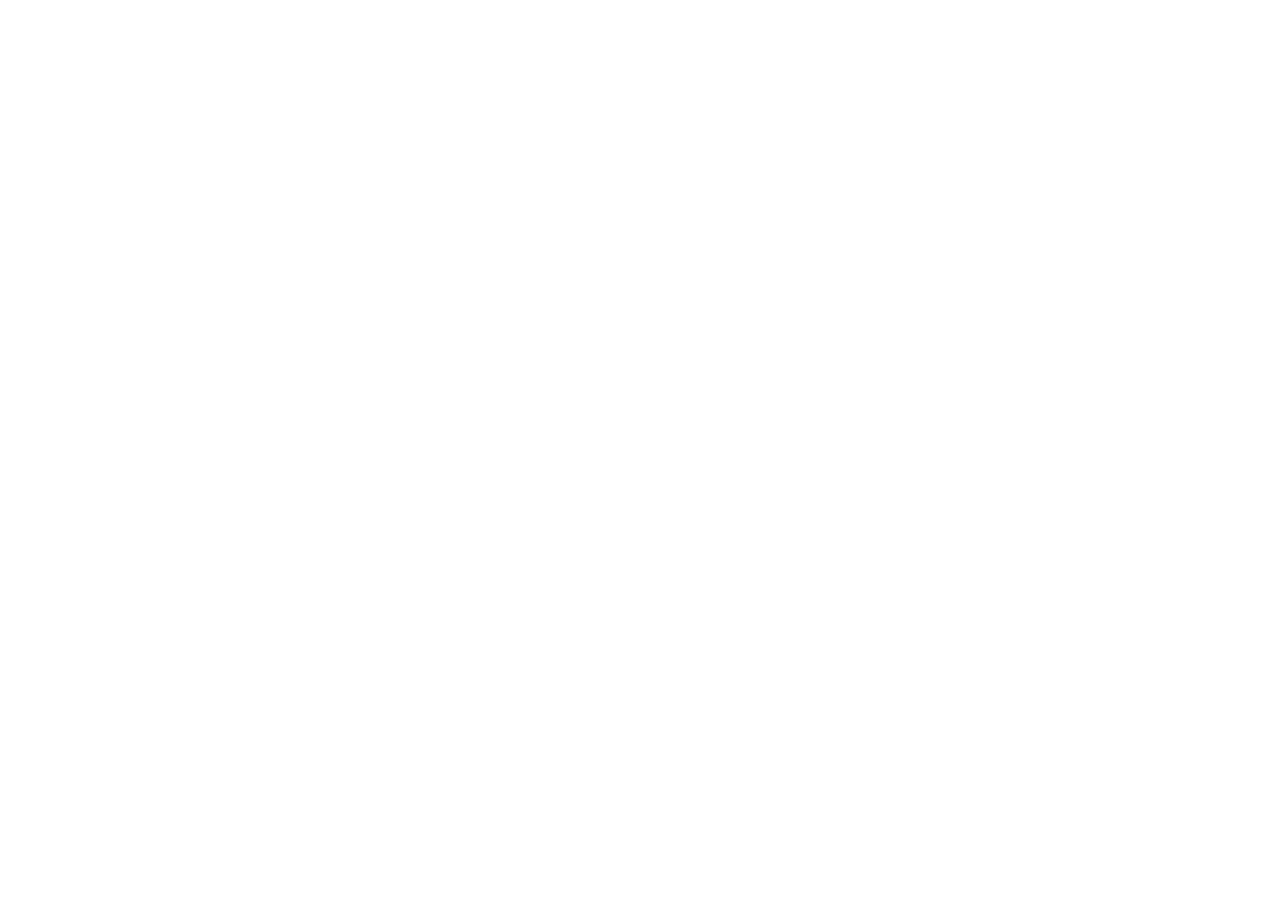
==== clase4/index.html @ f322fa57 "Capítulo 4: Archivos Iniciales" ====
<!DOCTYPE html>
<html lang="en">
<head>
    <meta charset="UTF-8">
    <title>Alineaciones y fuentes de Google Web Fonts</title>
    <link rel="stylesheet" href="css/style.css">
</head>
<body>
    
</body>
</html>
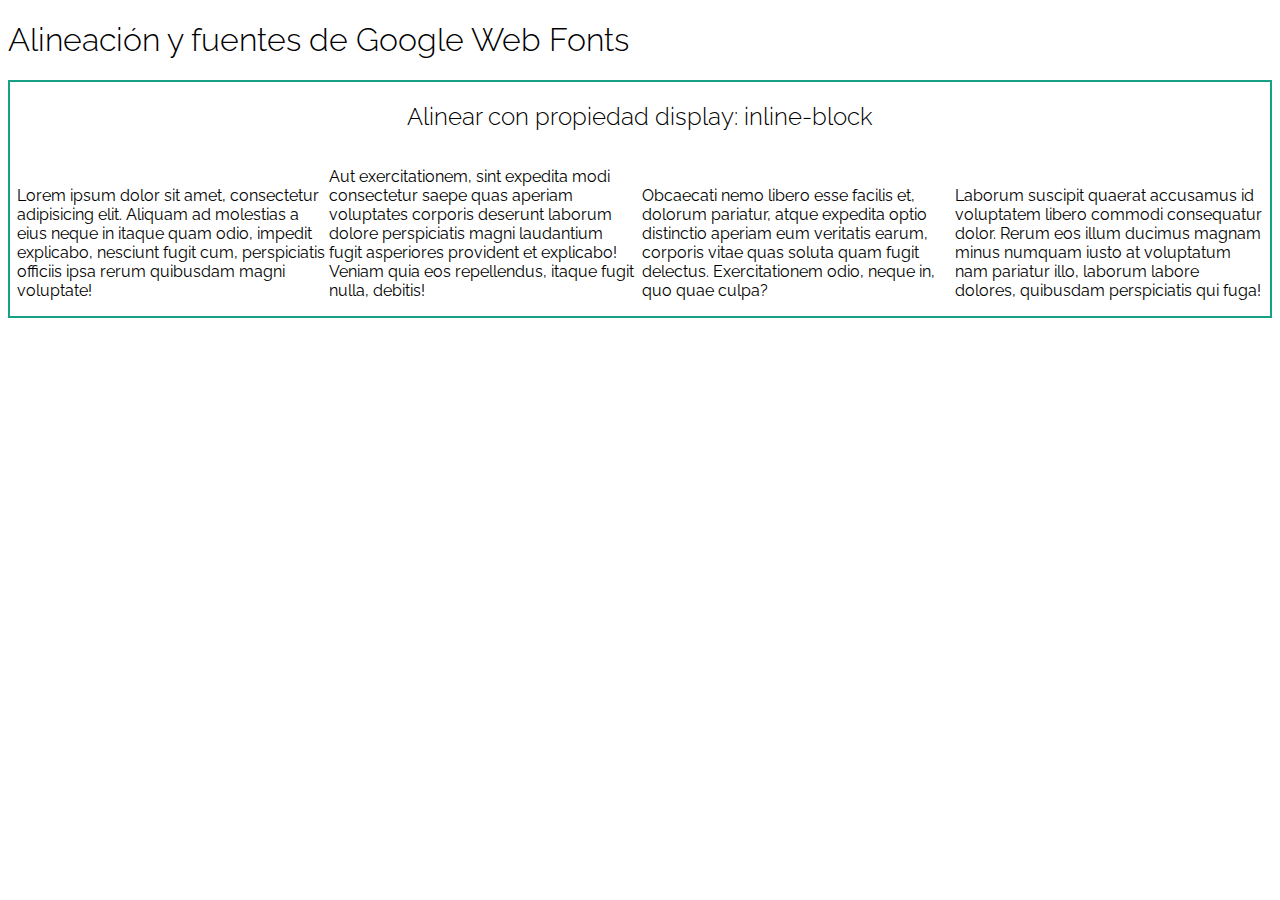
==== commit 9840829d: "Alinear elementos con la propiedad display: inline-block" ====
--- a/clase4/index.html
+++ b/clase4/index.html
@@ -3,9 +3,29 @@
 <head>
     <meta charset="UTF-8">
     <title>Alineaciones y fuentes de Google Web Fonts</title>
+    <link href='http://fonts.googleapis.com/css?family=Raleway:400,300' rel='stylesheet' type='text/css'>
     <link rel="stylesheet" href="css/style.css">
 </head>
 <body>
-    
+    <header>
+        <h1>Alineación y fuentes de Google Web Fonts</h1>
+    </header>
+    <section class="bloques-en-linea">
+        <header>
+            <h2>Alinear con propiedad display: inline-block</h2>
+        </header>
+        <article class="elemento">
+            <p>Lorem ipsum dolor sit amet, consectetur adipisicing elit. Aliquam ad molestias a eius neque in itaque quam odio, impedit explicabo, nesciunt fugit cum, perspiciatis officiis ipsa rerum quibusdam magni voluptate!</p>
+        </article>
+        <article class="elemento">
+            <p>Aut exercitationem, sint expedita modi consectetur saepe quas aperiam voluptates corporis deserunt laborum dolore perspiciatis magni laudantium fugit asperiores provident et explicabo! Veniam quia eos repellendus, itaque fugit nulla, debitis!</p>
+        </article>
+        <article class="elemento">
+            <p>Obcaecati nemo libero esse facilis et, dolorum pariatur, atque expedita optio distinctio aperiam eum veritatis earum, corporis vitae quas soluta quam fugit delectus. Exercitationem odio, neque in, quo quae culpa?</p>
+        </article>
+        <article class="elemento">
+            <p>Laborum suscipit quaerat accusamus id voluptatem libero commodi consequatur dolor. Rerum eos illum ducimus magnam minus numquam iusto at voluptatum nam pariatur illo, laborum labore dolores, quibusdam perspiciatis qui fuga!</p>
+        </article>
+    </section>
 </body>
 </html>--- a/clase4/css/style.css
+++ b/clase4/css/style.css
@@ -0,0 +1,23 @@
+body {
+    font-family: 'Raleway', sans-serif;
+}
+
+h1,
+h2,
+h3,
+h4,
+h5,
+h6 {
+    font-weight: 300;
+}
+
+.bloques-en-linea {
+    border: 2px solid #16a085;
+    text-align: center;
+}
+
+.bloques-en-linea .elemento {
+    display: inline-block;
+    width: 24.5%;
+    text-align: left;
+}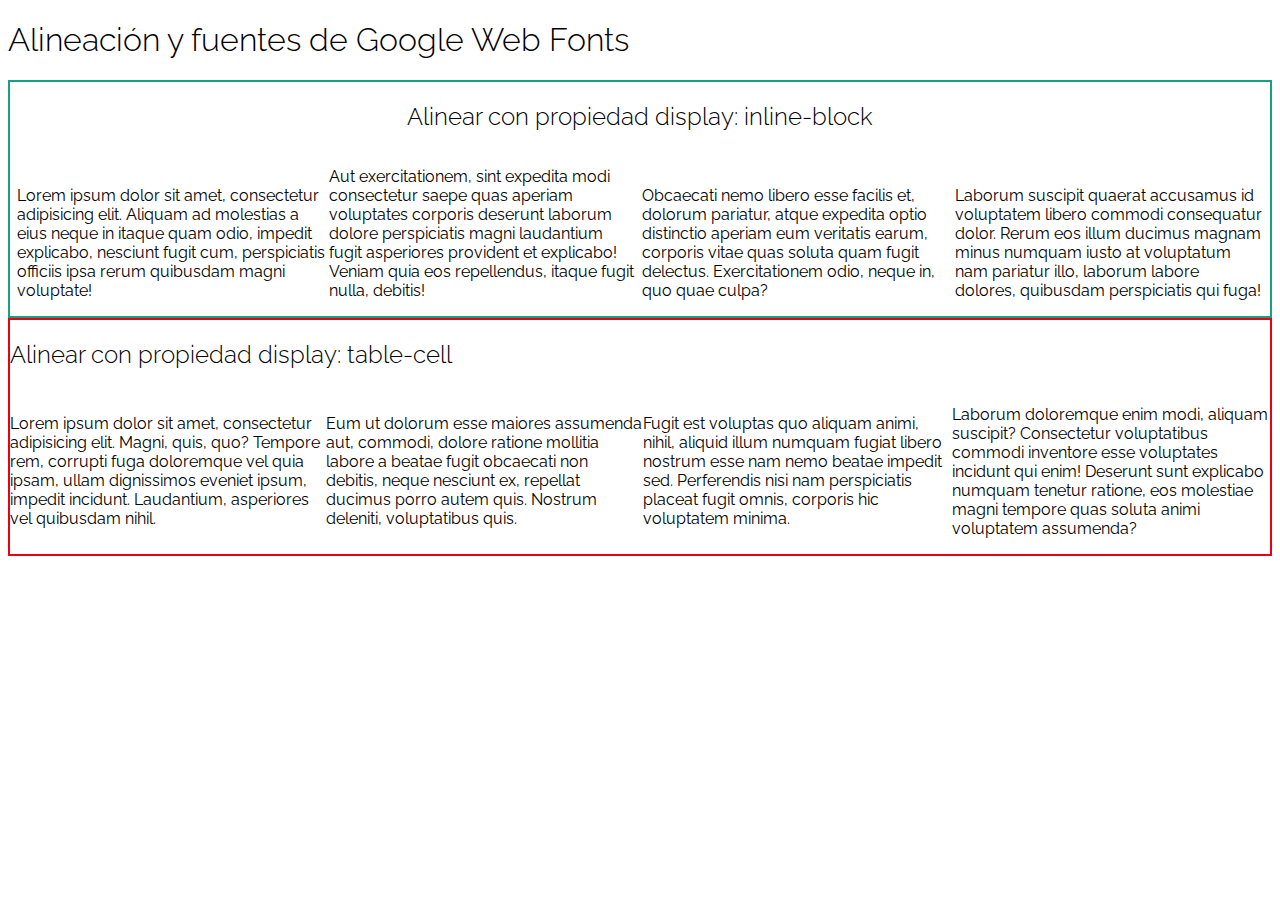
==== commit 76b44bfb: "Alinear elementos con la propiedad display: table-cell" ====
--- a/clase4/index.html
+++ b/clase4/index.html
@@ -27,5 +27,23 @@
             <p>Laborum suscipit quaerat accusamus id voluptatem libero commodi consequatur dolor. Rerum eos illum ducimus magnam minus numquam iusto at voluptatum nam pariatur illo, laborum labore dolores, quibusdam perspiciatis qui fuga!</p>
         </article>
     </section>
+    
+    <section class="tipo-tabla">
+        <header>
+            <h2>Alinear con propiedad display: table-cell</h2>
+            <article class="elemento">
+                <p>Lorem ipsum dolor sit amet, consectetur adipisicing elit. Magni, quis, quo? Tempore rem, corrupti fuga doloremque vel quia ipsam, ullam dignissimos eveniet ipsum, impedit incidunt. Laudantium, asperiores vel quibusdam nihil.</p>
+            </article>
+            <article class="elemento">
+                <p>Eum ut dolorum esse maiores assumenda aut, commodi, dolore ratione mollitia labore a beatae fugit obcaecati non debitis, neque nesciunt ex, repellat ducimus porro autem quis. Nostrum deleniti, voluptatibus quis.</p>
+            </article>
+            <article class="elemento">
+                <p>Fugit est voluptas quo aliquam animi, nihil, aliquid illum numquam fugiat libero nostrum esse nam nemo beatae impedit sed. Perferendis nisi nam perspiciatis placeat fugit omnis, corporis hic voluptatem minima.</p>
+            </article>
+            <article class="elemento">
+                <p>Laborum doloremque enim modi, aliquam suscipit? Consectetur voluptatibus commodi inventore esse voluptates incidunt qui enim! Deserunt sunt explicabo numquam tenetur ratione, eos molestiae magni tempore quas soluta animi voluptatem assumenda?</p>
+            </article>
+        </header>
+    </section>
 </body>
 </html>--- a/clase4/css/style.css
+++ b/clase4/css/style.css
@@ -20,4 +20,14 @@
     display: inline-block;
     width: 24.5%;
     text-align: left;
+}
+
+.tipo-tabla {
+    border: 2px solid #ea0012;
+}
+
+.tipo-tabla .elemento {
+    display: table-cell;
+    width: 1%;
+    vertical-align: middle;
 }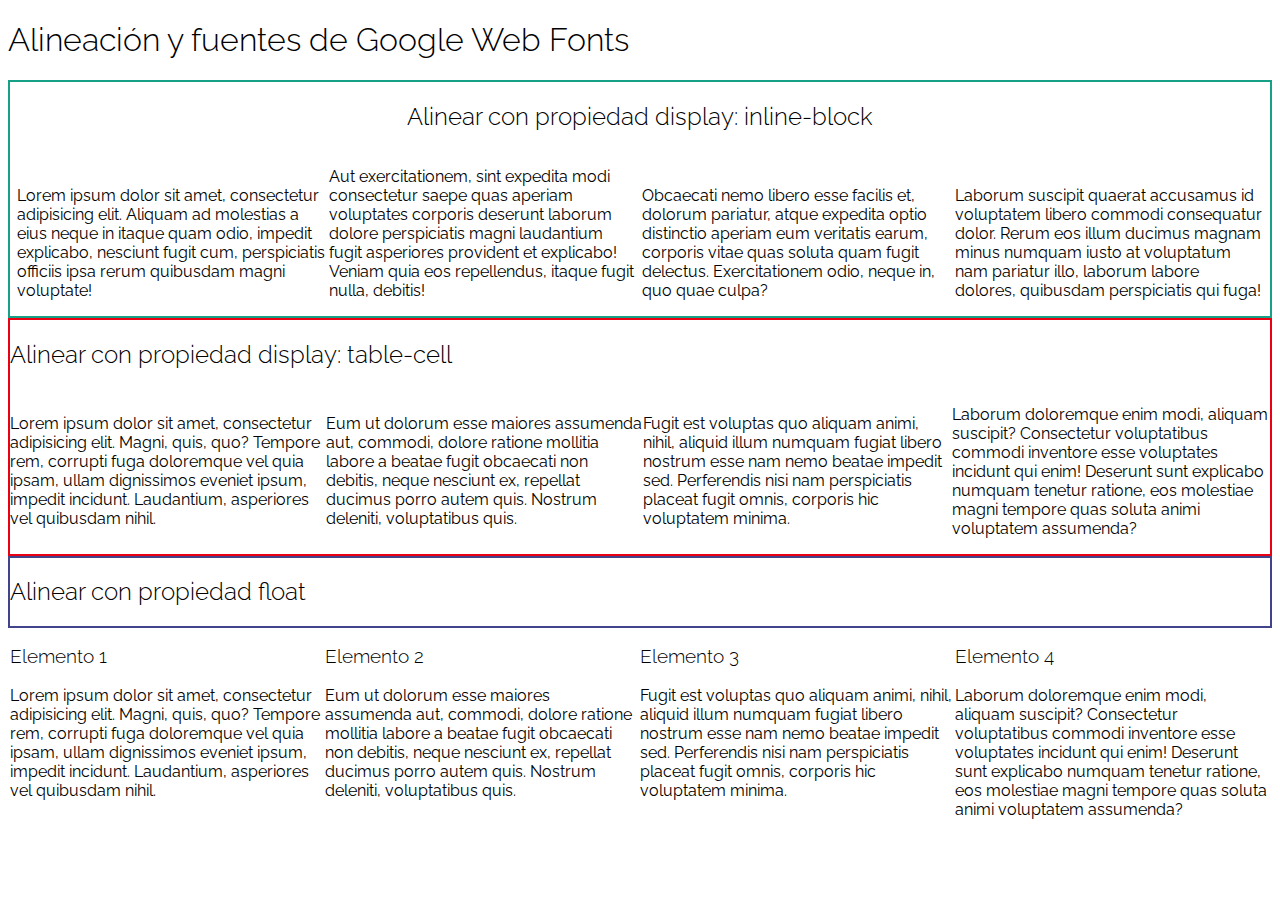
==== commit 39934dca: "Alinear elementos con la propiedad float" ====
--- a/clase4/index.html
+++ b/clase4/index.html
@@ -31,6 +31,7 @@
     <section class="tipo-tabla">
         <header>
             <h2>Alinear con propiedad display: table-cell</h2>
+        </header>
             <article class="elemento">
                 <p>Lorem ipsum dolor sit amet, consectetur adipisicing elit. Magni, quis, quo? Tempore rem, corrupti fuga doloremque vel quia ipsam, ullam dignissimos eveniet ipsum, impedit incidunt. Laudantium, asperiores vel quibusdam nihil.</p>
             </article>
@@ -43,7 +44,28 @@
             <article class="elemento">
                 <p>Laborum doloremque enim modi, aliquam suscipit? Consectetur voluptatibus commodi inventore esse voluptates incidunt qui enim! Deserunt sunt explicabo numquam tenetur ratione, eos molestiae magni tempore quas soluta animi voluptatem assumenda?</p>
             </article>
+    </section>
+    
+    <section class="tipo-float">
+        <header>
+            <h2>Alinear con propiedad float</h2>
         </header>
+            <article class="elemento">
+               <h3>Elemento 1</h3>
+                <p>Lorem ipsum dolor sit amet, consectetur adipisicing elit. Magni, quis, quo? Tempore rem, corrupti fuga doloremque vel quia ipsam, ullam dignissimos eveniet ipsum, impedit incidunt. Laudantium, asperiores vel quibusdam nihil.</p>
+            </article>
+            <article class="elemento">
+               <h3>Elemento 2</h3>
+                <p>Eum ut dolorum esse maiores assumenda aut, commodi, dolore ratione mollitia labore a beatae fugit obcaecati non debitis, neque nesciunt ex, repellat ducimus porro autem quis. Nostrum deleniti, voluptatibus quis.</p>
+            </article>
+            <article class="elemento">
+               <h3>Elemento 3</h3>
+                <p>Fugit est voluptas quo aliquam animi, nihil, aliquid illum numquam fugiat libero nostrum esse nam nemo beatae impedit sed. Perferendis nisi nam perspiciatis placeat fugit omnis, corporis hic voluptatem minima.</p>
+            </article>
+            <article class="elemento">
+               <h3>Elemento 4</h3>
+                <p>Laborum doloremque enim modi, aliquam suscipit? Consectetur voluptatibus commodi inventore esse voluptates incidunt qui enim! Deserunt sunt explicabo numquam tenetur ratione, eos molestiae magni tempore quas soluta animi voluptatem assumenda?</p>
+            </article>
     </section>
 </body>
 </html>--- a/clase4/css/style.css
+++ b/clase4/css/style.css
@@ -30,4 +30,13 @@
     display: table-cell;
     width: 1%;
     vertical-align: middle;
+}
+
+.tipo-float {
+    border: 2px solid #41448b;
+}
+
+.tipo-float .elemento {
+    width: 25%;
+    float: left;
 }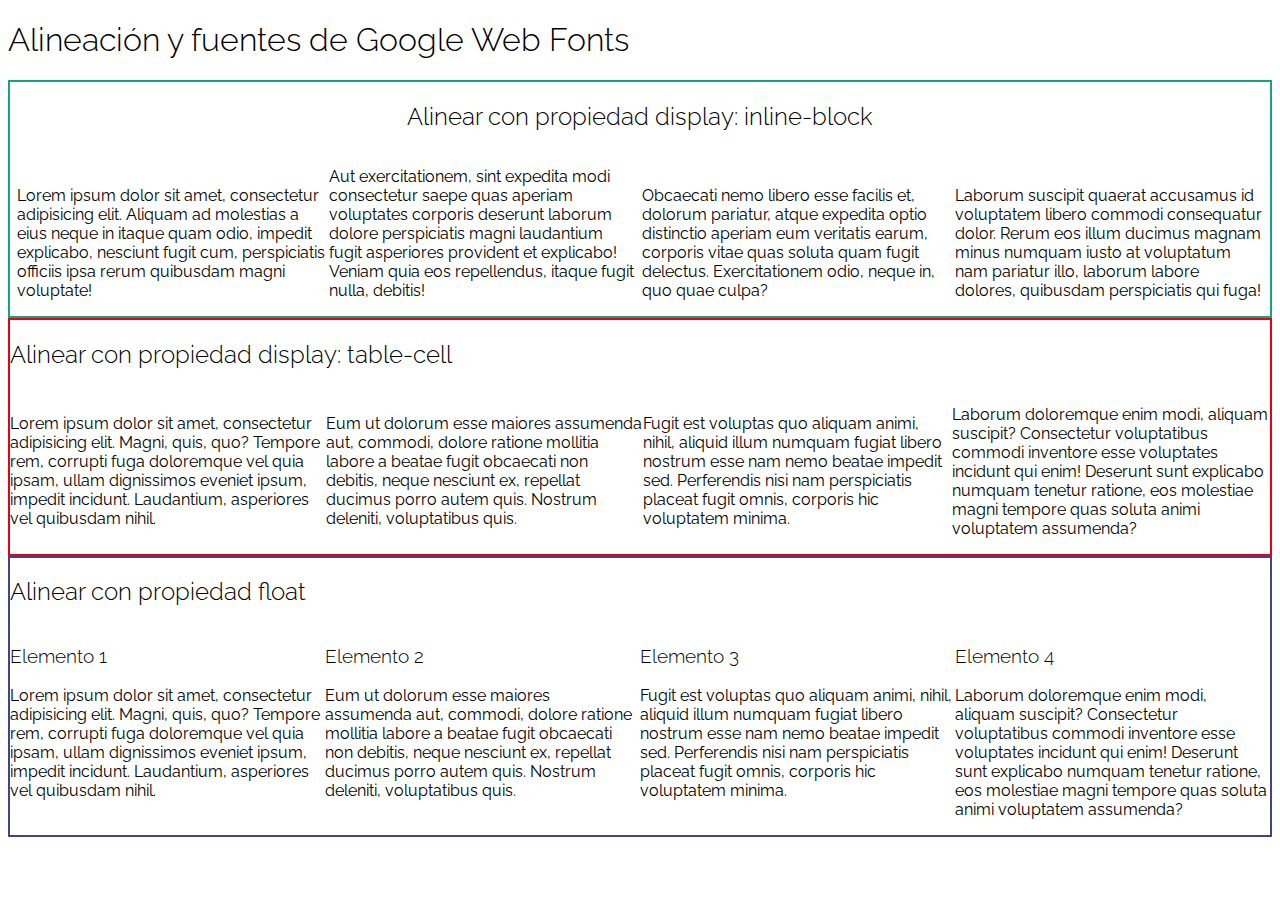
==== commit 31ff1191: "Corregir bug de la propiedad float" ====
--- a/clase4/index.html
+++ b/clase4/index.html
@@ -66,6 +66,7 @@
                <h3>Elemento 4</h3>
                 <p>Laborum doloremque enim modi, aliquam suscipit? Consectetur voluptatibus commodi inventore esse voluptates incidunt qui enim! Deserunt sunt explicabo numquam tenetur ratione, eos molestiae magni tempore quas soluta animi voluptatem assumenda?</p>
             </article>
+            <div class="clearfix"></div>
     </section>
 </body>
 </html>--- a/clase4/css/style.css
+++ b/clase4/css/style.css
@@ -39,4 +39,8 @@
 .tipo-float .elemento {
     width: 25%;
     float: left;
+}
+
+.clearfix {
+    clear: both;
 }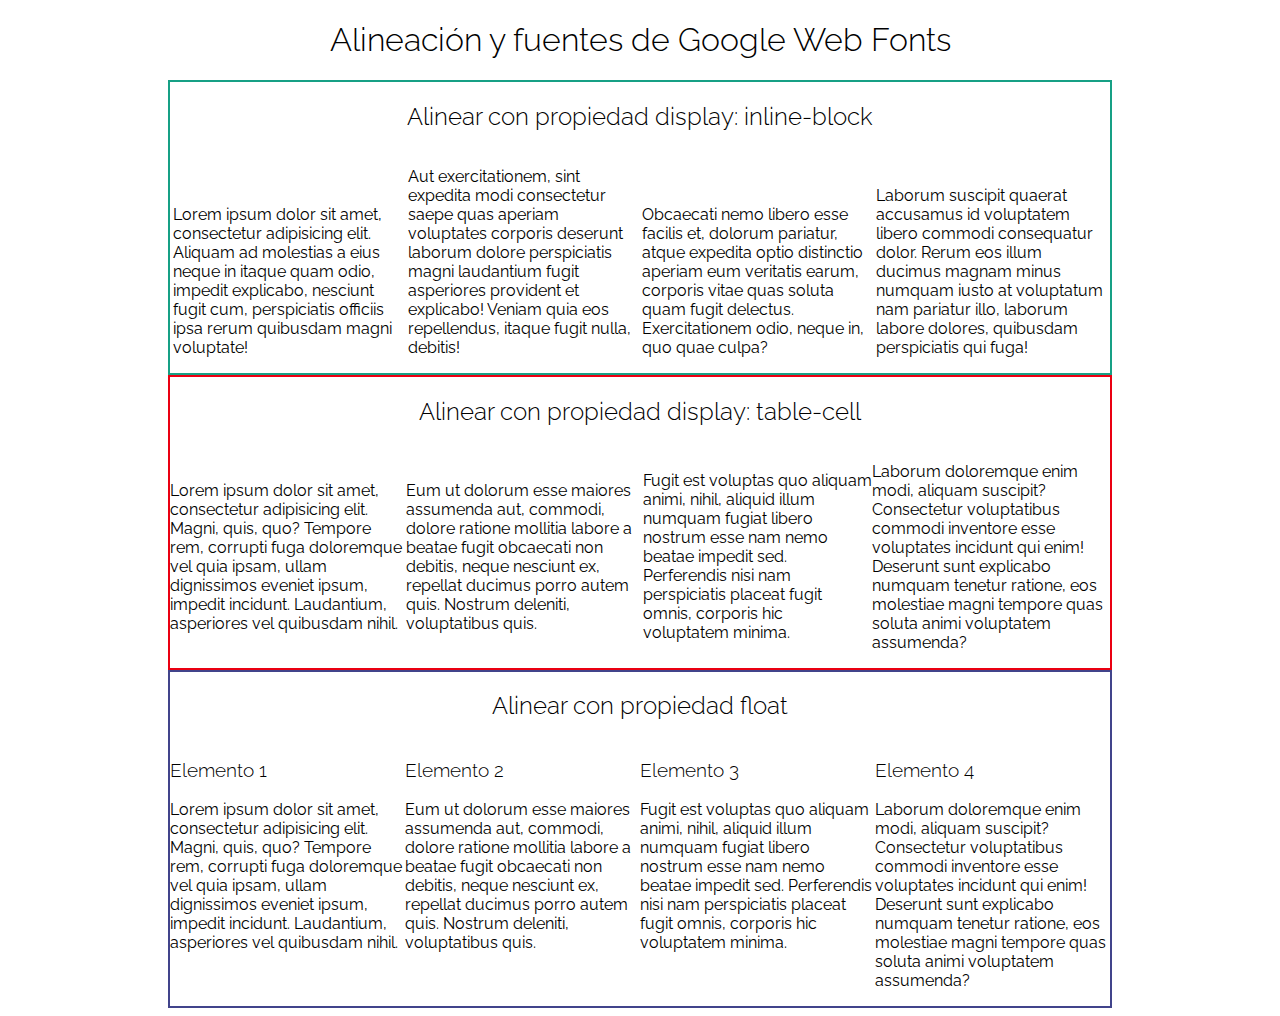
==== commit 74e58dc6: "Centrar Horizontalmente" ====
--- a/clase4/index.html
+++ b/clase4/index.html
@@ -7,10 +7,10 @@
     <link rel="stylesheet" href="css/style.css">
 </head>
 <body>
-    <header>
+    <header class="ancho-maximo">
         <h1>Alineación y fuentes de Google Web Fonts</h1>
     </header>
-    <section class="bloques-en-linea">
+    <section class="bloques-en-linea ancho-maximo">
         <header>
             <h2>Alinear con propiedad display: inline-block</h2>
         </header>
@@ -28,7 +28,7 @@
         </article>
     </section>
     
-    <section class="tipo-tabla">
+    <section class="tipo-tabla ancho-maximo">
         <header>
             <h2>Alinear con propiedad display: table-cell</h2>
         </header>
@@ -46,7 +46,7 @@
             </article>
     </section>
     
-    <section class="tipo-float">
+    <section class="tipo-float ancho-maximo">
         <header>
             <h2>Alinear con propiedad float</h2>
         </header>
@@ -66,7 +66,6 @@
                <h3>Elemento 4</h3>
                 <p>Laborum doloremque enim modi, aliquam suscipit? Consectetur voluptatibus commodi inventore esse voluptates incidunt qui enim! Deserunt sunt explicabo numquam tenetur ratione, eos molestiae magni tempore quas soluta animi voluptatem assumenda?</p>
             </article>
-            <div class="clearfix"></div>
     </section>
 </body>
 </html>--- a/clase4/css/style.css
+++ b/clase4/css/style.css
@@ -9,6 +9,10 @@
 h5,
 h6 {
     font-weight: 300;
+}
+
+header {
+    text-align: center;
 }
 
 .bloques-en-linea {
@@ -32,6 +36,13 @@
     vertical-align: middle;
 }
 
+.tipo-float:after,
+.tipo-float:before {
+    display: block;
+    content: "";
+    clear: both;
+}
+
 .tipo-float {
     border: 2px solid #41448b;
 }
@@ -41,6 +52,8 @@
     float: left;
 }
 
-.clearfix {
-    clear: both;
+.ancho-maximo {
+    max-width: 940px;
+    margin-left: auto;
+    margin-right: auto;   
 }